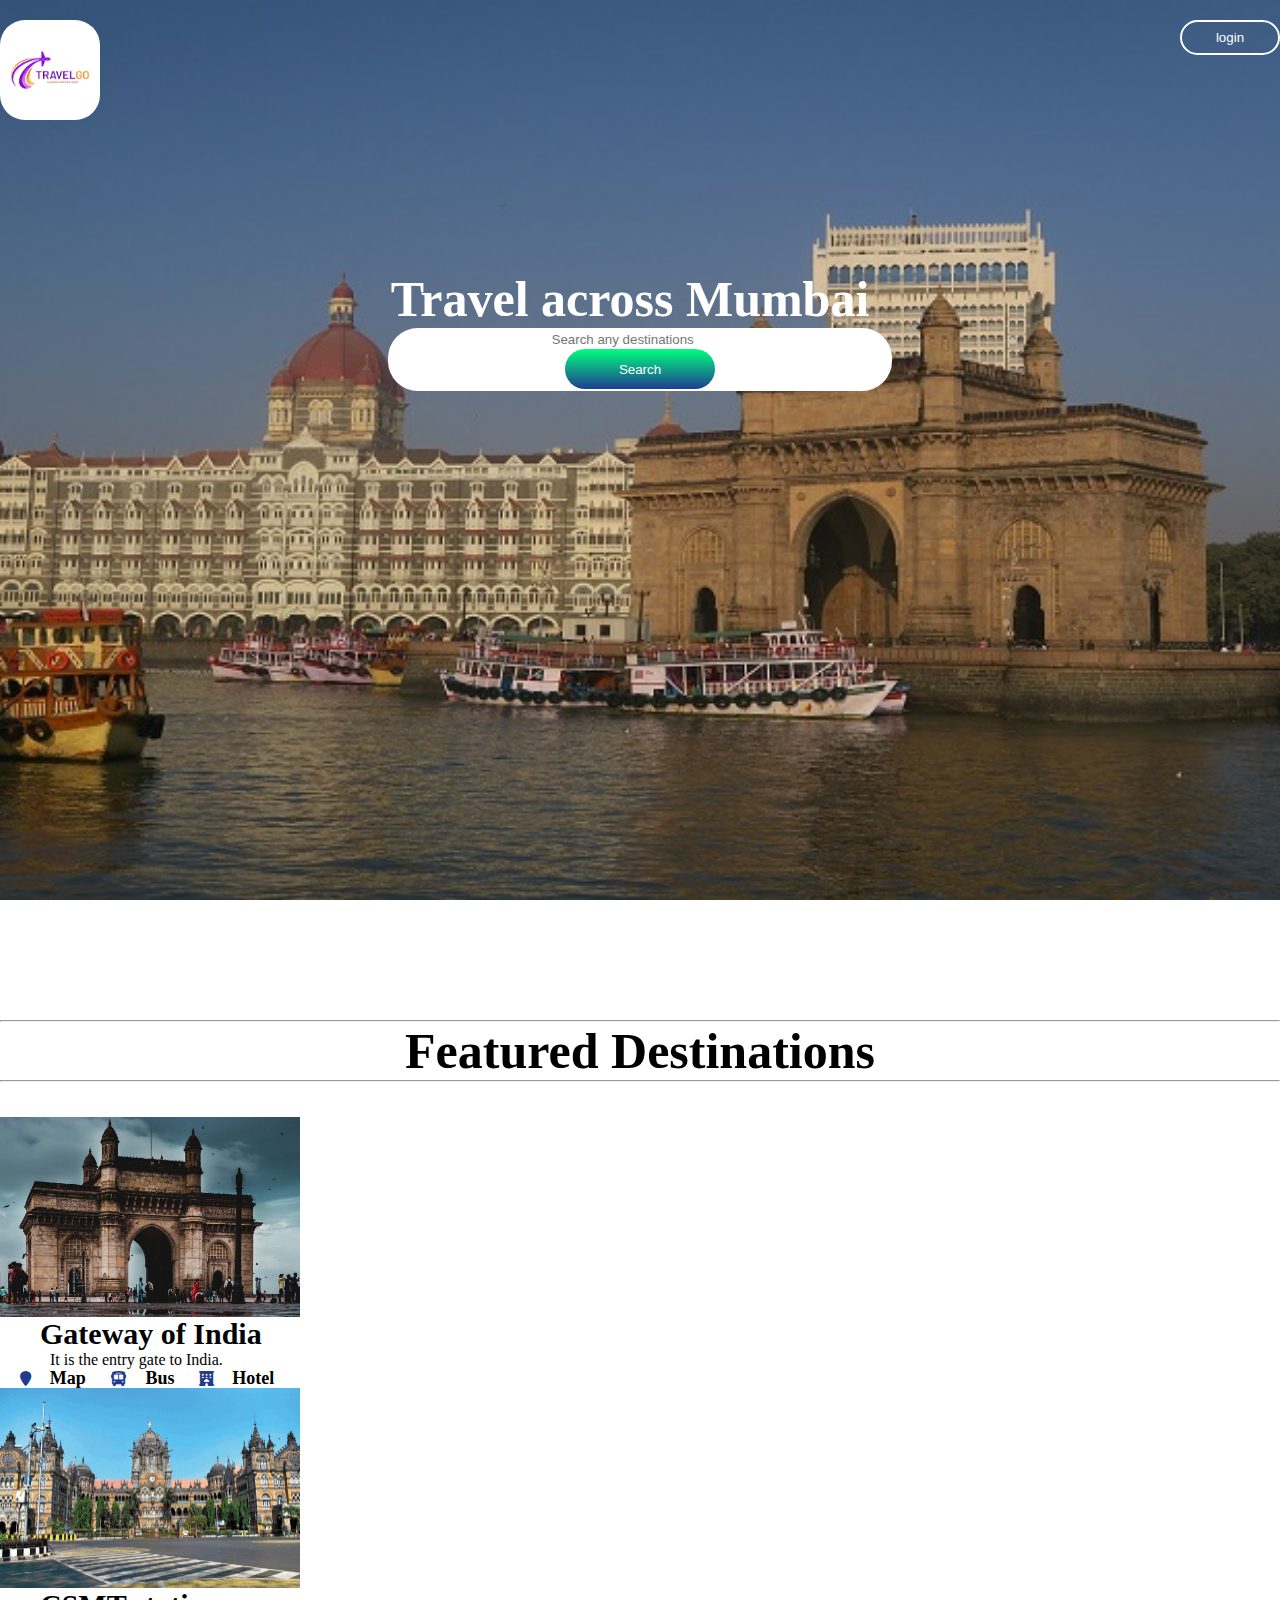
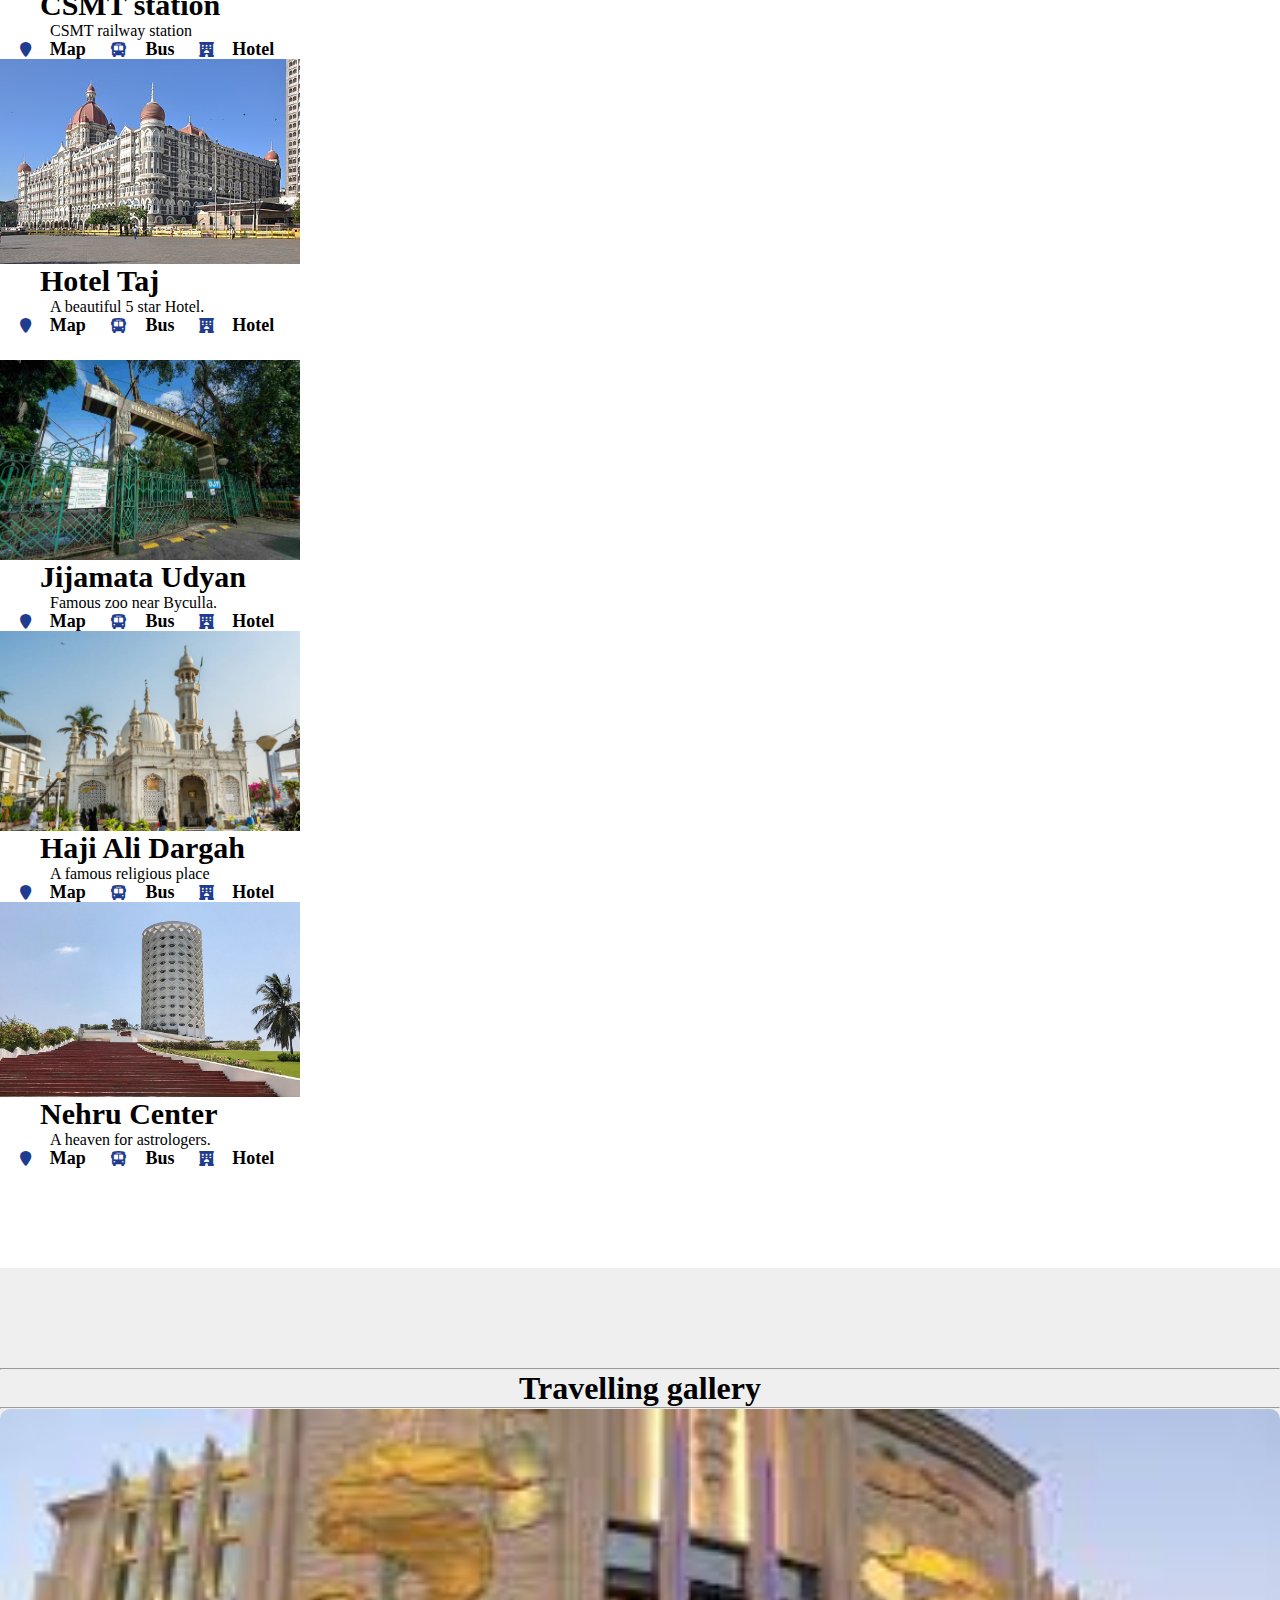
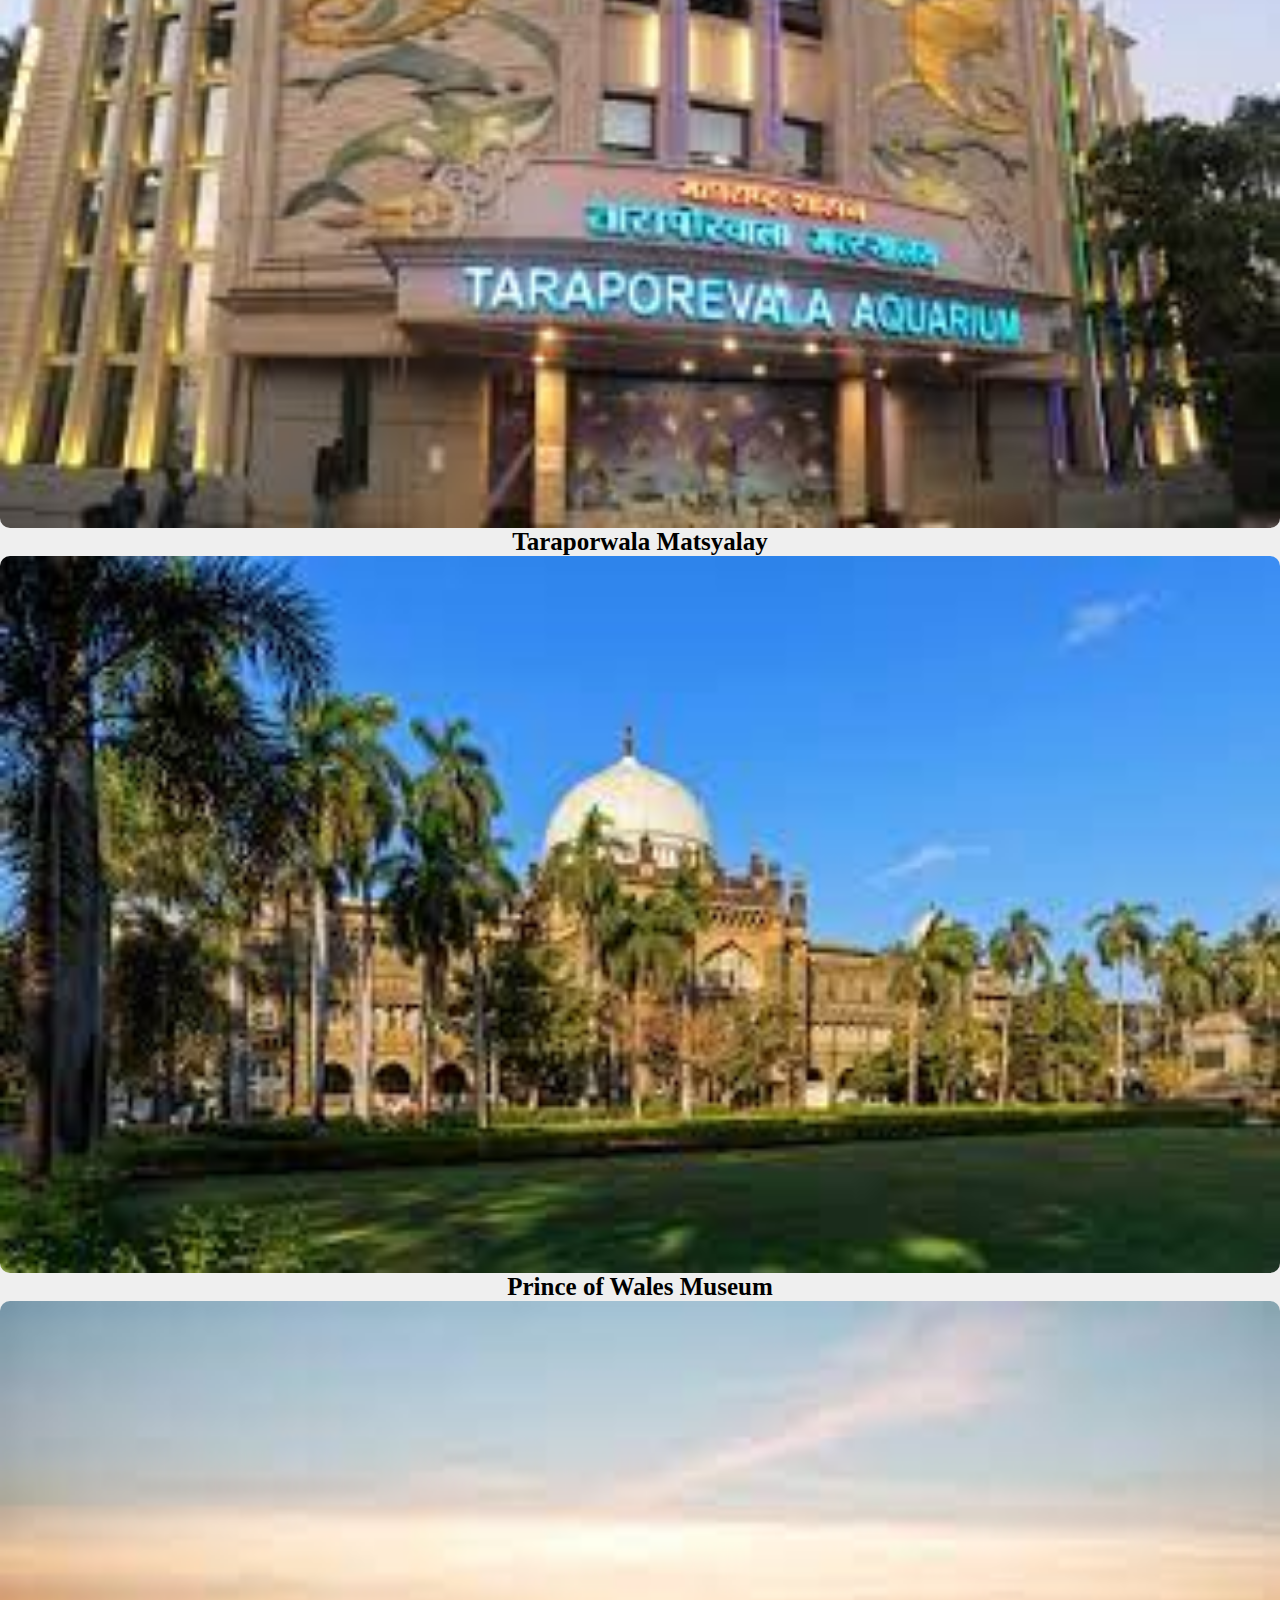
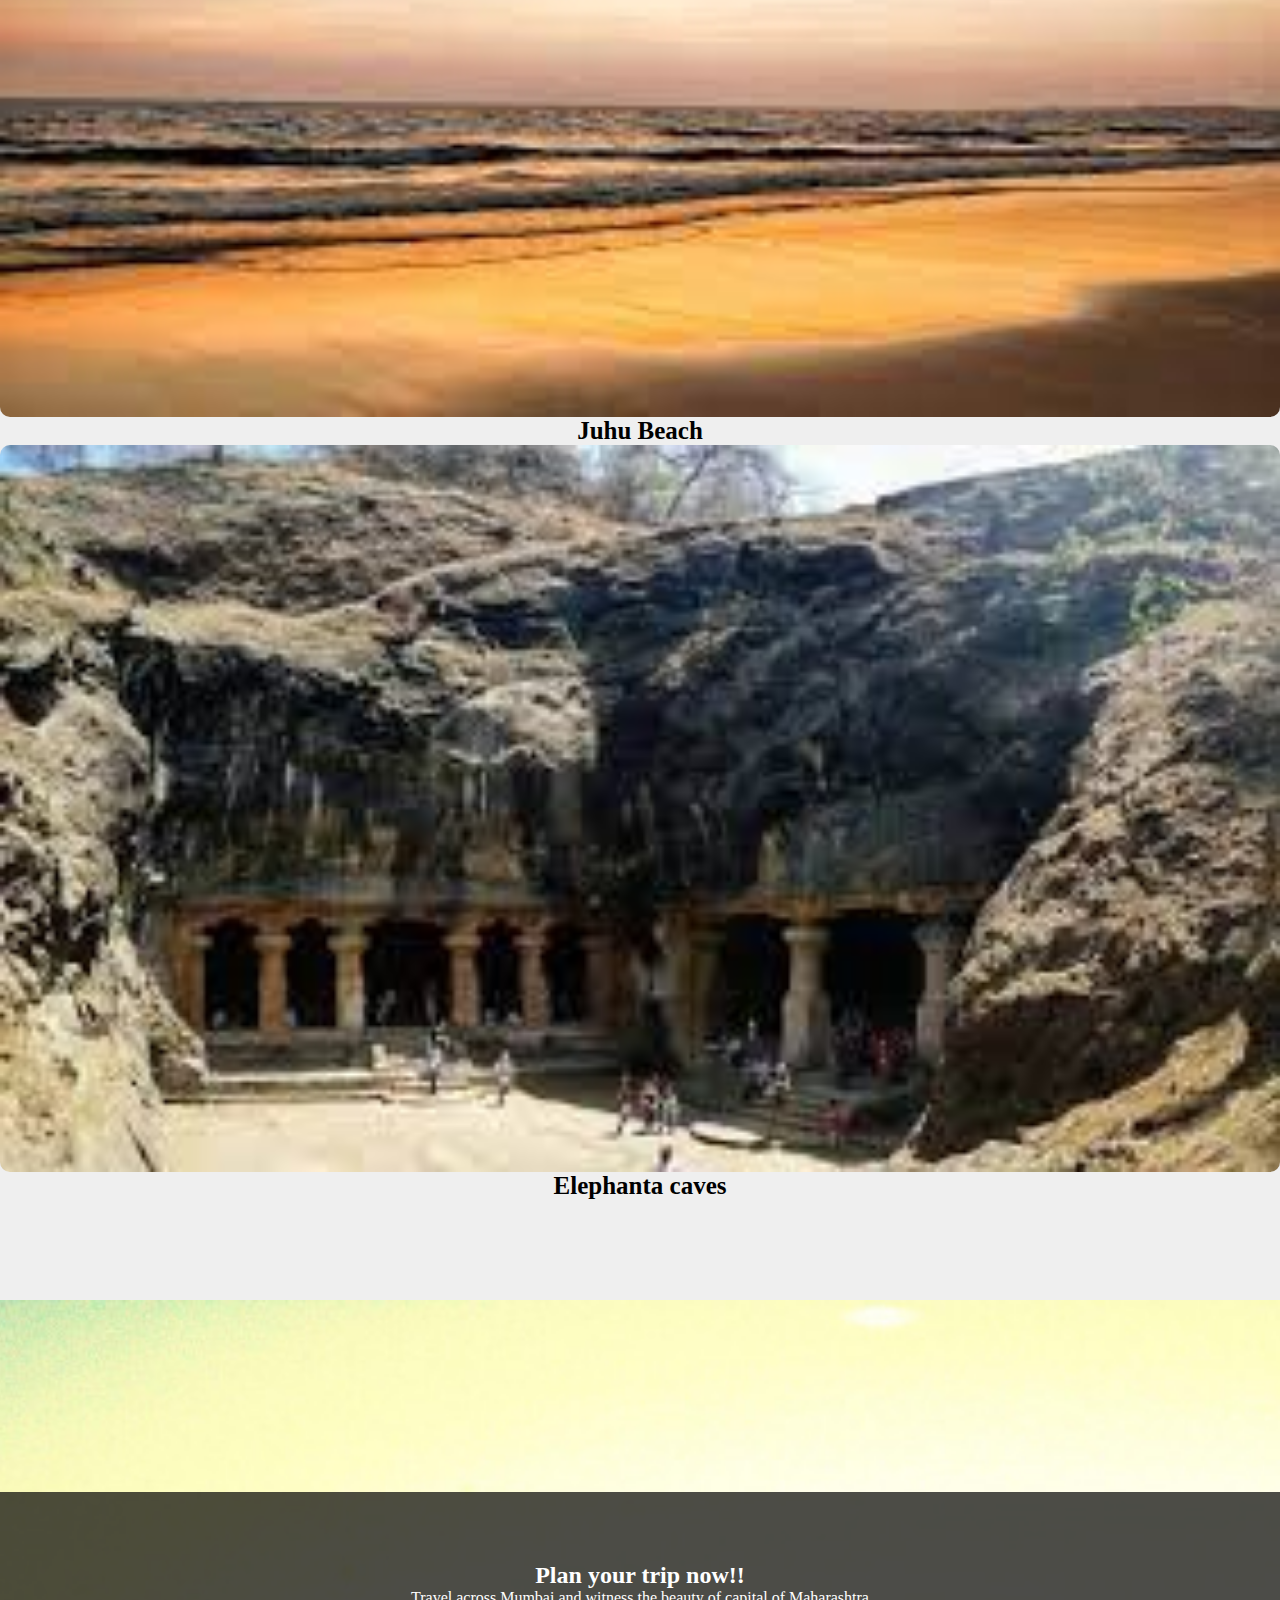
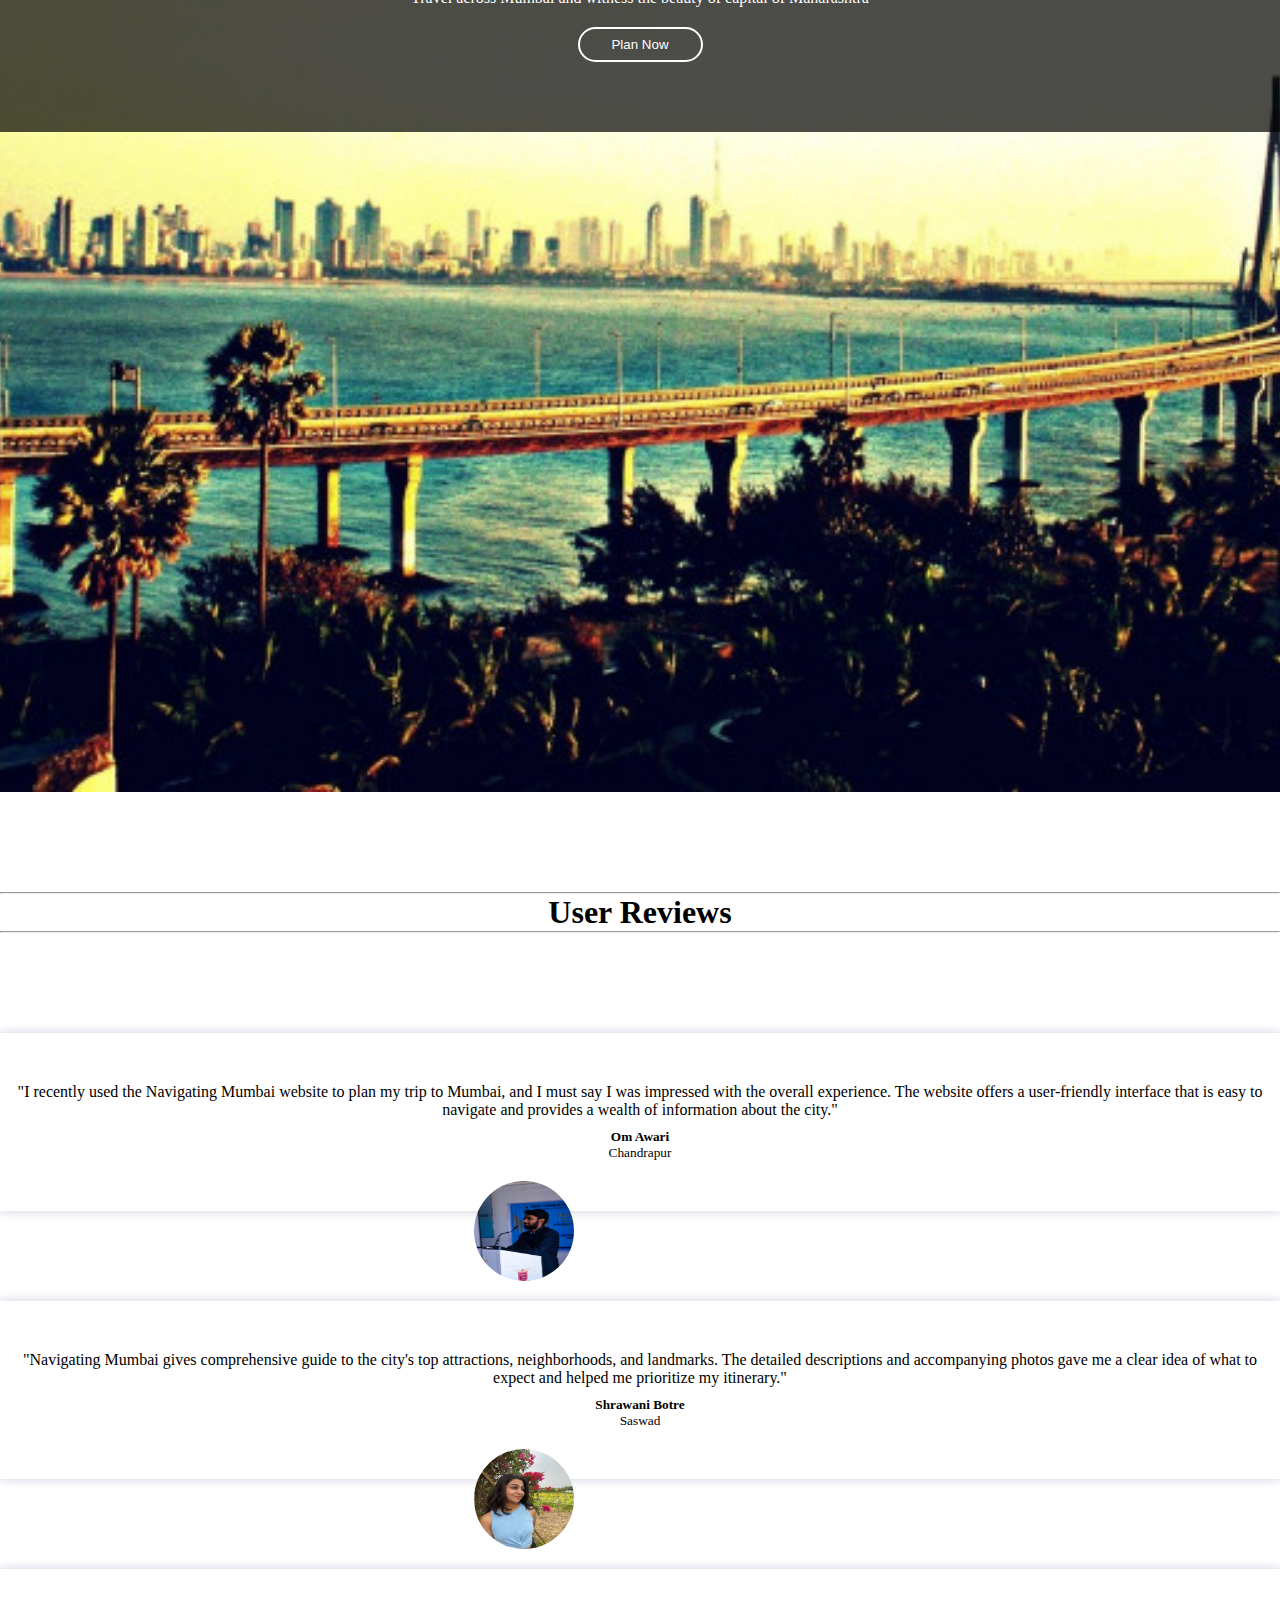
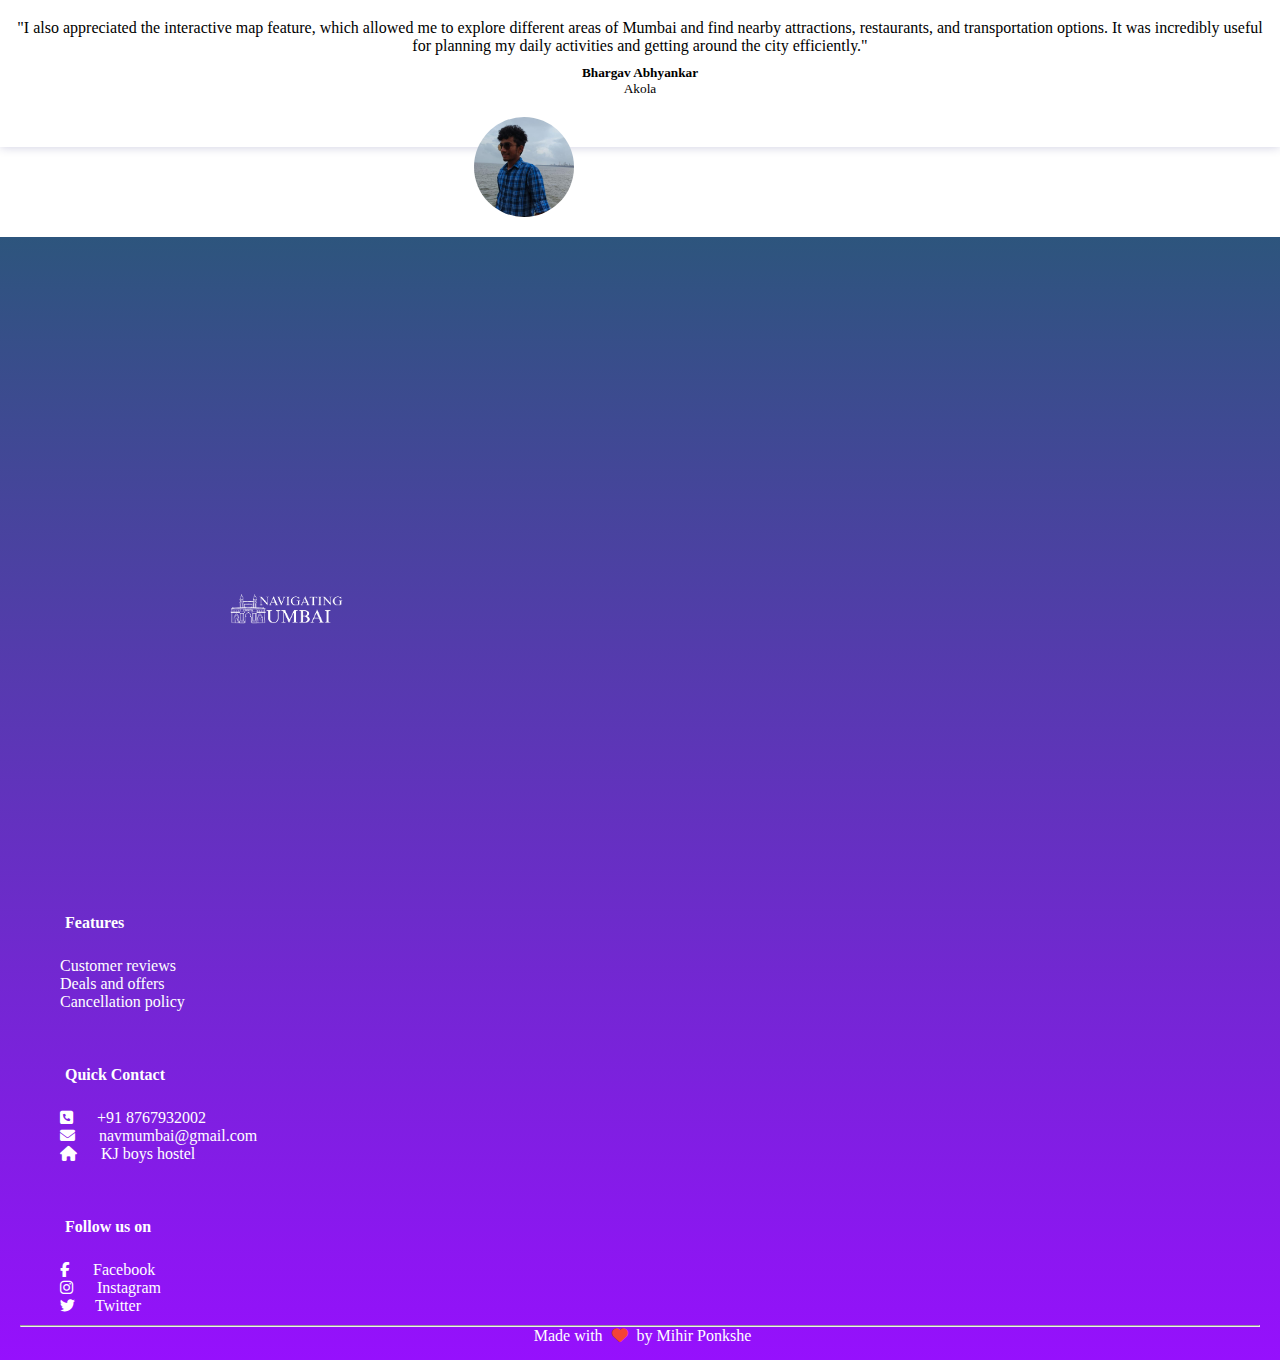
==== index.html @ e1794d46 "Add files via upload" ====
<html>
<head>
<title>Navigating Mumbai</title>
<link rel="stylesheet" href="Website.css">
<link rel="stylesheet" href="https://cdnjs.cloudflare.com/ajax/libs/font-awesome/6.4.0/css/all.min.css">
<meta name="viewport" content="width=device-width, initial-scale=1.0" > 
<link rel="stylesheet" href="https://cdn.jsdelivr.net/npm/bootstrap@5.2.3/dist/css/bootstrap.min.css" integrity="sha384-rbsA2VBKQhggwzxH7pPCaAqO46MgnOM80zW1RWuH61DGLwZJEdK2Kadq2F9CUG65" crossorigin="anonymous">
</head>
<body>
<section class="header">
<div class="container">
    <img src ="Image.jpg">
        <button type="button" class="login-btn">login</button>
           <h1>Travel across Mumbai</h1>
            <div class="input-group">
                <input type="text" class ="form-control"placeholder="Search any destinations ">
                <div class="input-group-append">
                <button type="submit" class="input-group-text btn">Search</button>
                </div>
            </div>

</div>
</section>
<section class="features">
        <h1><hr>Featured Destinations<hr></h1>    
        <div class="container">
        <div class="row">
        <div class="col-md-4">
            <div class="feature-box">
            <div class="feature-img">
            <img src="Gateway.jpg" alt="Image">
            <div class="name">
            <a href="https://en.wikipedia.org/wiki/Gateway_of_India">Gateway of India</a>
            <p>It is the entry gate to India.</p>
            <div>
            <span><i class="fa fa-map-marker">
                <a href="https://www.google.com/maps/d/viewer?mid=14dSTUzoyHFc8STbDTRpI_k_9OcI&hl=en_US&ll=18.921935000000012%2C72.83460799999999&z=17">Map</a></i></span>
          
            <span><i class="fa fa-bus">
                <a href="https://www.mumbai77.com/bus-routes/from-mumbai-c-s-t-to-gateway-of-india/">Bus</a>
            </i></span>
            <span><i class="fa fa-hotel">
            <a href="https://www.booking.com/landmark/in/gateway-of-india.en.html?aid=314920;label=gateway-of-india-WaeZqiZyfyPvaGpbL2UaRgS553296973589:pl:ta:p1:p2:ac:ap:neg:fi:tikwd-4168692607:lp1007788:li:dec:dm:ppccp=UmFuZG9tSVYkc2RlIyh9YZnKoGAh3tLoA_MNQwn0RI8;ws=&gclid=Cj0KCQjwtO-kBhDIARIsAL6LoreEVBTLF6nUeGzJ34XdAWkW_WuSFXd1Nm6oBDqEjCG9nZJvw6NEGB8aAr06EALw_wcB">Hotel</a></i></span>
            </div>
            </div>
            
            </div>
            </div>            
        </div>    
        <div class="col-md-4">
            <div class="feature-box">
                <div class="feature-img">
                <img src="station.jpg" alt="Image">
                <div class="name">
                <a href="https://en.wikipedia.org/wiki/Chhatrapati_Shivaji_Terminus">CSMT station</a>
                <p>CSMT railway station</p>
                <div>
                <span><i class="fa fa-map-marker">
                    <a href="https://www.google.com/maps/d/viewer?mid=163dIx3oqNvfxlbwPjSBGxdCZL7o&hl=en_US&ll=43.85149200000004%2C-70.321583&z=17">Map</a></i></span>
              
                <span><i class="fa fa-bus">
                    <a href="https://www.mumbai77.com/bus-routes/stop-mumbai-c-s-t/">Bus</a>
                </i></span>
                <span><i class="fa fa-hotel">
                <a href="https://www.booking.com/landmark/in/chattrapati-shivaji-terminus-victoria-terminal.en.html?aid=314920;label=chattrapati-shivaji-terminus-victoria-terminal-pRm2*L3nr7feGMvswZ_f_wS261027910958:pl:ta:p1:p2:ac:ap:neg:fi:tikwd-588618792898:lp1007788:li:dec:dm:ppccp=UmFuZG9tSVYkc2RlIyh9YZnKoGAh3tLoA_MNQwn0RI8;ws=&gclid=Cj0KCQjwtO-kBhDIARIsAL6Lorec7Pb1SnZL5ipRj0URotgP72o9pwyDfqVsPSE8Kl0Wp1uFQtMDVkIaAmGoEALw_wcB">Hotel</a></i></span>

                </div>
                </div>
                
                </div>
                </div>            
        </div>    
        <div class="col-md-4">
        <div class="feature-box">
        <div class="feature-img">
                <img src="Taj.jpeg" alt="Image">
                <div class="name">
                <a href="https://en.wikipedia.org/wiki/Taj_Hotels">Hotel Taj</a>
                <p>A beautiful 5 star Hotel.</p>
                <div>
                <span><i class="fa fa-map-marker">
                    <a href="https://www.google.com/maps/d/viewer?mid=1rhnsVzHiF06iMsr3uACC8WDeuIs&hl=en_US&ll=18.921754000000007%2C72.83327799999998&z=17">Map</a></i></span>
              
                <span><i class="fa fa-bus">
                    <a href="https://www.rome2rio.com/s/Mumbai-CST/Taj-Mahal-Palace-Hotel">Bus</a>
                </i></span>
                <span><i class="fa fa-hotel">
                <a href="https://www.booking.com/landmark/in/gateway-of-india.en.html?aid=314920;label=gateway-of-india-IZbHTUsIO*_ifYrwLO_WjwS553296973589:pl:ta:p1:p2:ac:ap:neg:fi:tikwd-430587692520:lp1007788:li:dec:dm:ppccp=UmFuZG9tSVYkc2RlIyh9YZnKoGAh3tLoA_MNQwn0RI8;ws=&gclid=Cj0KCQjwtO-kBhDIARIsAL6Lorc97cTDLmxR1dX9HDNuWZqtpV3nXF4bz8oaC2Cpdq04Kw0s_R_X0KQaAlsfEALw_wcB">Hotel</a></i></span>

                </div>
                </div>
                
                </div>
                </div>            
        </div>    
        </div>
        </div>
        
        <div class="container">
            <div class="row"style="padding-top: 25px;">
            <div class="col-md-4">
                <div class="feature-box">
                <div class="feature-img">
                <img src="zoo.jpg" alt="Image">
                <div class="name">
                <a href="https://en.wikipedia.org/wiki/Jijamata_Udyaan">Jijamata Udyan
                </a>
                <p>Famous zoo near Byculla.</p>
                <div>
                <span><i class="fa fa-map-marker">
                    <a href="https://www.google.com/maps/d/viewer?mid=1RAexeNMPQGL8Poo9Y7yAGiKbxnY&hl=en_US&ll=18.977898507458708%2C72.833867&z=17">Map</a></i></span>
              
                <span><i class="fa fa-bus">
                    <a href="https://moovitapp.com/index/en/public_transit-Mumbai_Zoo_Veermata_Jijabai_Udyan-Mumbai-site_32025958-3732">Bus</a>
                </i></span>
                <span><i class="fa fa-hotel">
                <a href="https://www.booking.com/landmark/in/byculla.en.html?aid=314920;label=byculla-n2aEtnJE1sj9VOA9zfK7GgS491264511752:pl:ta:p1:p2:ac:ap:neg:fi:tikwd-299223914779:lp1007788:li:dec:dm;ws=&gad=1&gclid=Cj0KCQjwtO-kBhDIARIsAL6LorcRul9xGJhWCMXxkPl3P0exsHTfjC-5GWejR843Ow6T-TAetYjwDggaAvU-EALw_wcB">Hotel</a></i></span>
                </div>
                </div>
                
                </div>
            </div>            
            </div>    
            <div class="col-md-4">
                <div class="feature-box">
                    <div class="feature-img">
                    <img src="HajiAli.jpg" alt="Image">
                    <div class="name">
                    <a href="https://en.wikipedia.org/wiki/Haji_Ali_Dargah">Haji Ali Dargah</a>
                    <p>A famous religious place</p>
                    <div>
                    <span><i class="fa fa-map-marker">
                        <a href="https://www.google.com/maps/d/viewer?mid=1ebk2rnlZd2yEJbOQPDWjL6MAiYA&hl=en_US&ll=0%2C0&z=16">Map</a></i></span>
                  
                    <span><i class="fa fa-bus">
                        <a href="https://www.rome2rio.com/s/Mumbai-CST/Haji-Ali-Dargah">Bus</a>
                    </i></span>
                    <span><i class="fa fa-hotel">
                    <a href="https://www.booking.com/landmark/in/haji-ali-dargah.en.html?aid=314920;label=haji-ali-dargah-PUbJY6nN6ZlDWAHygvdn9gS388422902094:pl:ta:p1:p2:ac:ap:neg:fi:tikwd-11094527182:lp1007788:li:dec:dm:ppccp=UmFuZG9tSVYkc2RlIyh9YZnKoGAh3tLoA_MNQwn0RI8;ws=&gclid=Cj0KCQjwtO-kBhDIARIsAL6LorfWzDOVlpspj72_boVHMRxqFAx2nwR8JwQzJoW5IWgk-khHNZQ9eMYaAr5MEALw_wcB">Hotel</a></i></span>
    
                    </div>
                    </div>
                    
                    </div>
                    </div>            
            </div>    
            <div class="col-md-4">
                <div class="feature-box">
                    <div class="feature-img">
                    <img src="Planetorium.jpg" alt="Image">
                    <div class="name">
                    <a href="https://en.wikipedia.org/wiki/Nehru_Centre">Nehru Center</a>
                    <p>A heaven for astrologers.</p>
                    <div>
                    <span><i class="fa fa-map-marker">
                        <a href="https://www.google.com/maps/d/viewer?mid=1kSV0Z0ePQrASJ0zUsrAVf-_dovk&hl=en_US&ll=18.987160063480584%2C72.8207695&z=16">Map</a></i></span>
                  
                    <span><i class="fa fa-bus">
                        <a href="https://www.mumbai77.com/bus-routes/stop-nehru-planetarium/">Bus</a>
                    </i></span>
                    <span><i class="fa fa-hotel">
                    <a href="https://www.booking.com/landmark/in/nehru-science-centre.html?aid=318615;label=Low_CPA_English_EN_IN_21456997585-tM10rISLE1Z8FObvwP_fmgS217288676113:pl:ta:p1:p2:ac:ap:neg:fi55332741362:tidsa-301303784602:lp9299273:li:dec:dm;ws=&gclid=Cj0KCQjwtO-kBhDIARIsAL6LordHP4XOY9aclDLqPq1vLlWsWCaJF_Dxr86ra-MiIomPjDG1hGXJIiEaAjCsEALw_wcB">Hotel</a></i></span>
                    </div>
                    </div>
                    
                    </div>
                    </div>            
            </div>    
            </div>
            </div>


        </section>
        <section class="gallery">
            <h1><hr>Travelling gallery<hr></h1>
            <div class="conatiner">
            <div class="row ">
            <div class="col-md-3 ">
            <div class="gallery-box">
            <img src="Matsyalaya.jpeg" alt="Image">
            <a href="https://en.wikipedia.org/wiki/Taraporewala_Aquarium">Taraporwala Matsyalay</a>
            </div>
            </div>
            <div class="col-md-3 ">
                <div class="gallery-box">
                <img src="Museum.jpeg" alt="Image">
                <a href="https://en.wikipedia.org/wiki/Chhatrapati_Shivaji_Maharaj_Vastu_Sangrahalaya">Prince of Wales Museum</a>
            </div>
            </div>
            <div class="col-md-3 ">
                <div class="gallery-box">
                <img src="Juhu.jpeg" alt="Image">
                <a href="https://en.wikipedia.org/wiki/Juhu">Juhu Beach</a>
            </div>
            </div>
            <div class="col-md-3 ">
                <div class="gallery-box">
                <img src="elephanta.jpeg" alt="Image">
                <a href="https://en.wikipedia.org/wiki/Elephanta_Caves">Elephanta caves</a>
            </div>
            </div>                        
            </div> 
            </div>
        </section>
<section class="banner">
    <div class="banner-highlights">
        <div class="container">
            <div class="row">
                <div class="col-md-8">
                <h2>Plan your trip now!!</h2>
                    
                <p>Travel across Mumbai and witness the beauty of capital of Maharashtra</p>
                </div>
                <div class="col-md-4">
                    <button type="button" class="booking-btn">Plan Now</button>
                        

                    
                </div>
            </div>

        </div>
    </div>



</section>
<section class="user-feedback">
<h1><hr>User Reviews<hr></h1>
<div class="container">
<div class="row">
<div class="col-md-4">
    <div class="user-review">
    <p>"I recently used the Navigating Mumbai website to plan my trip to Mumbai, and I must say I was impressed with the overall experience. The website offers a user-friendly interface that is easy to navigate and provides a wealth of information about the city."

    </p>
    <h5>Om Awari</h5>
    <small>Chandrapur</small>
    </div>
    <img src="om.jpg" alt="image">
</div>

<div class="col-md-4">
    <div class="user-review">
        <p>"Navigating Mumbai gives comprehensive guide to the city's top attractions, neighborhoods, and landmarks. The detailed descriptions and accompanying photos gave me a clear idea of what to expect and helped me prioritize my itinerary."
    
        </p>
        <h5>Shrawani Botre</h5>
        <small>Saswad</small>
        </div>
        <img src="shrawani.jpg" alt="image">

</div>
<div class="col-md-4">
    <div class="user-review">
        <p>"I also appreciated the interactive map feature, which allowed me to explore different areas of Mumbai and find nearby attractions, restaurants, and transportation options. It was incredibly useful for planning my daily activities and getting around the city efficiently."
    
        </p>
        <h5>Bhargav Abhyankar</h5>
        <small>Akola</small>
        </div>
        <img src="Bhargav.jpg" alt="image">
</div>
</div>
</div>
</section>
<section class="footer">
<div class="container">
<div class="row">
<div class="col-md-3">
    <img src="Logo.jpg.png" alt="image" class="footer-logo">
    
</div>
<div class="col-md-3">
    <h4>Features</h4>
    <p>Customer reviews</p>
    <p>Deals and offers</p>
    <p>Cancellation policy</p>
</div>
<div class="col-md-3">
    <h4>Quick Contact</h4>
    <p><i class="fa fa-phone-square"></i> +91 8767932002</p>
    <p><i class="fa fa-envelope"></i> navmumbai@gmail.com</p>
    <p><i class="fa fa-home"></i> KJ boys hostel</p>
</div>
<div class="col-md-3">
    <h4>Follow us on</h4>
    <p><i class="fa-brands fa-facebook-f"></i> Facebook </p>
    <p><i class="fa-brands fa-instagram"></i> Instagram</p>
    <p><i class="fa-brands fa-twitter"></i>Twitter</p>
</div>
</div><hr>
<p class="copyright"> Made with <i class="fa fa-heart"></i> by Mihir Ponkshe</p>

</div>

</section>

</body>
</html>
---- Website.css ----
*{
    margin: 0;
    padding: 0;
}

.header {
    height: 100%;
    background-image:url(PBL2.jpg);
    background-size: cover;
    background-position: center;
    background-attachment: fixed;
    padding-top: 20px;
    text-align: center;
    color: #fff;
    font-family: 'Times New Roman', Times, serif;
}


.header img{
    width: 100px;
    float: left;
    border: none;
    border-radius: 25px;
    
}
.login-btn
{
    width: 100px;
    padding: 8px 0;
    outline: none !important;
    border: 2px solid #fff;
    border-radius: 50px;
    background: transparent;
    color: #fff;
    float: right;
}

.header h1
{
    padding-top: 250px;
    padding-right: 20px;
    padding-bottom: 0px;
    font-size: 50px;
}
.input-group
{
    width: 90% !important;
    max-width: 500px;
    border-radius: 30px;
    background: #fff;
    margin:auto;
    padding: 2px;
}
.form-control
{
    border: 0 !important;
    border-radius: 30px !important;
    margin: 2px;
    box-shadow: none !important;
}
.input-group-text
{
    width: 150px;
    height: 40px;
    background-image: linear-gradient(#00ff7e,#1f3d90);
    border: 0 !important;
    color: #fff !important;
    padding: 0 25px !important;
    border-radius: 60px !important;
    box-shadow: none !important;

}
/*features*/
.features
{
    padding: 100px 0;
}
.features h1 
{
 font-size: 50px;
 text-align: center;
 padding-bottom: 35px;
 font-family: garamond;

}
.feature-img img
{
    width: 300px;
    position: center;
    
    margin-left: 0%;

}
.name a
{
    font-size: 30px;
    padding-left: 40px;
    text-decoration: none;
    color: black;
    width: 50px;
    height: 50px;
    font-weight: 600;
    margin-top: auto;
    text-align: center;
    font-family: times;
}
.name p
{
    padding-left: 50px;
    text-align: left;
}   
.features .fa
{
    font-size: 15px;
    color: #1f3d90 ;
    padding-left:20px;

}
.features .fa a
{
    text-decoration: none;
    color:black;
    font-size: large;
    padding: 0px;
    padding-left: 15px;


}
.gallery
{
    text-align: center;
    padding: 100px 0;
    background: #efefef;
    font-family: garamond;
}
.gallery-box img
{
    width: 100%;
    border-radius: 10px;
    cursor: pointer ;
    transition: 1s;
}
.gallery-box a 
{
    text-decoration: none;
    color: black;
    font-size: 25px;
    font-weight: 600;
    text-align: center;
    width: 200px;

}

.gallery-box img:hover
{
    transform: scale(1.05);
}
.gallery-box {
    position: relative;
    margin-bottom: 30ox;
}
.banner 
{   height: 100%;
    background-image: url(sea2.jpg);
    background-position: center;
    background-size: cover;
    padding-top: 15%;
    
}
.banner-highlights
{
        text-align: center;
        color: #fff;
        padding: 70px 0;
        background: rgba(0,0,0,0.7);
    
}
.booking-btn
{
    width: 125px;
    padding: 8px 0;
    
    outline: none !important;
    border: 2px solid #fff;
    border-radius: 50px;
    background: transparent;
    color: #fff;
    margin-top: 20px;
}
.user-feedback h1 
{
text-align: center;
padding: 100px 0;
font-family: garamond;

}
.user-review
{
    text-align: center;
    box-shadow: 0 0 10px 0 rgba(0,0,100,0.2);
    padding-bottom: 50px;
}
.user-review p
{
    padding: 50px 10px 10px 10px;
}
.user-feedback img
{
    width: 100px;
    height: 100px;
    border-radius: 50%;
    position: relative;
    margin: -30px 0 20px 37%;
    
}
.footer
{
    padding: 100px 20px 15px;
    background-image: linear-gradient(#2d557d , #9610fd);
    color: #fff;
}
.footer-logo
 {
    width: 150px;
    margin-top: 15%;
    margin-bottom: 15%;
    margin-left: 15%;
 }
 .footer h4
 {
    text-align: left;
    margin-top: 55px;
    margin-bottom: 25px;
    margin-left: 45px;
 }
 .footer p 
 {
    font-size: 16px;
    text-align: justify;
    padding-right: 35px;
    margin-left: 40px;
 }
.footer .row .fa
{
    padding-right: 20px ;
    font-size: 15px;
}
.footer .row .fa-brands
{
    padding-right: 20px ;
    font-size: 15px;
}
.footer hr
{ 
    margin-top: 10px;
    background :#efefef
}
.footer img
{
    size: large;

}
.fa-heart 
{
    margin: 0 5px;
    color: #f44336;
}
.footer .copyright
{
    text-align: center;
}
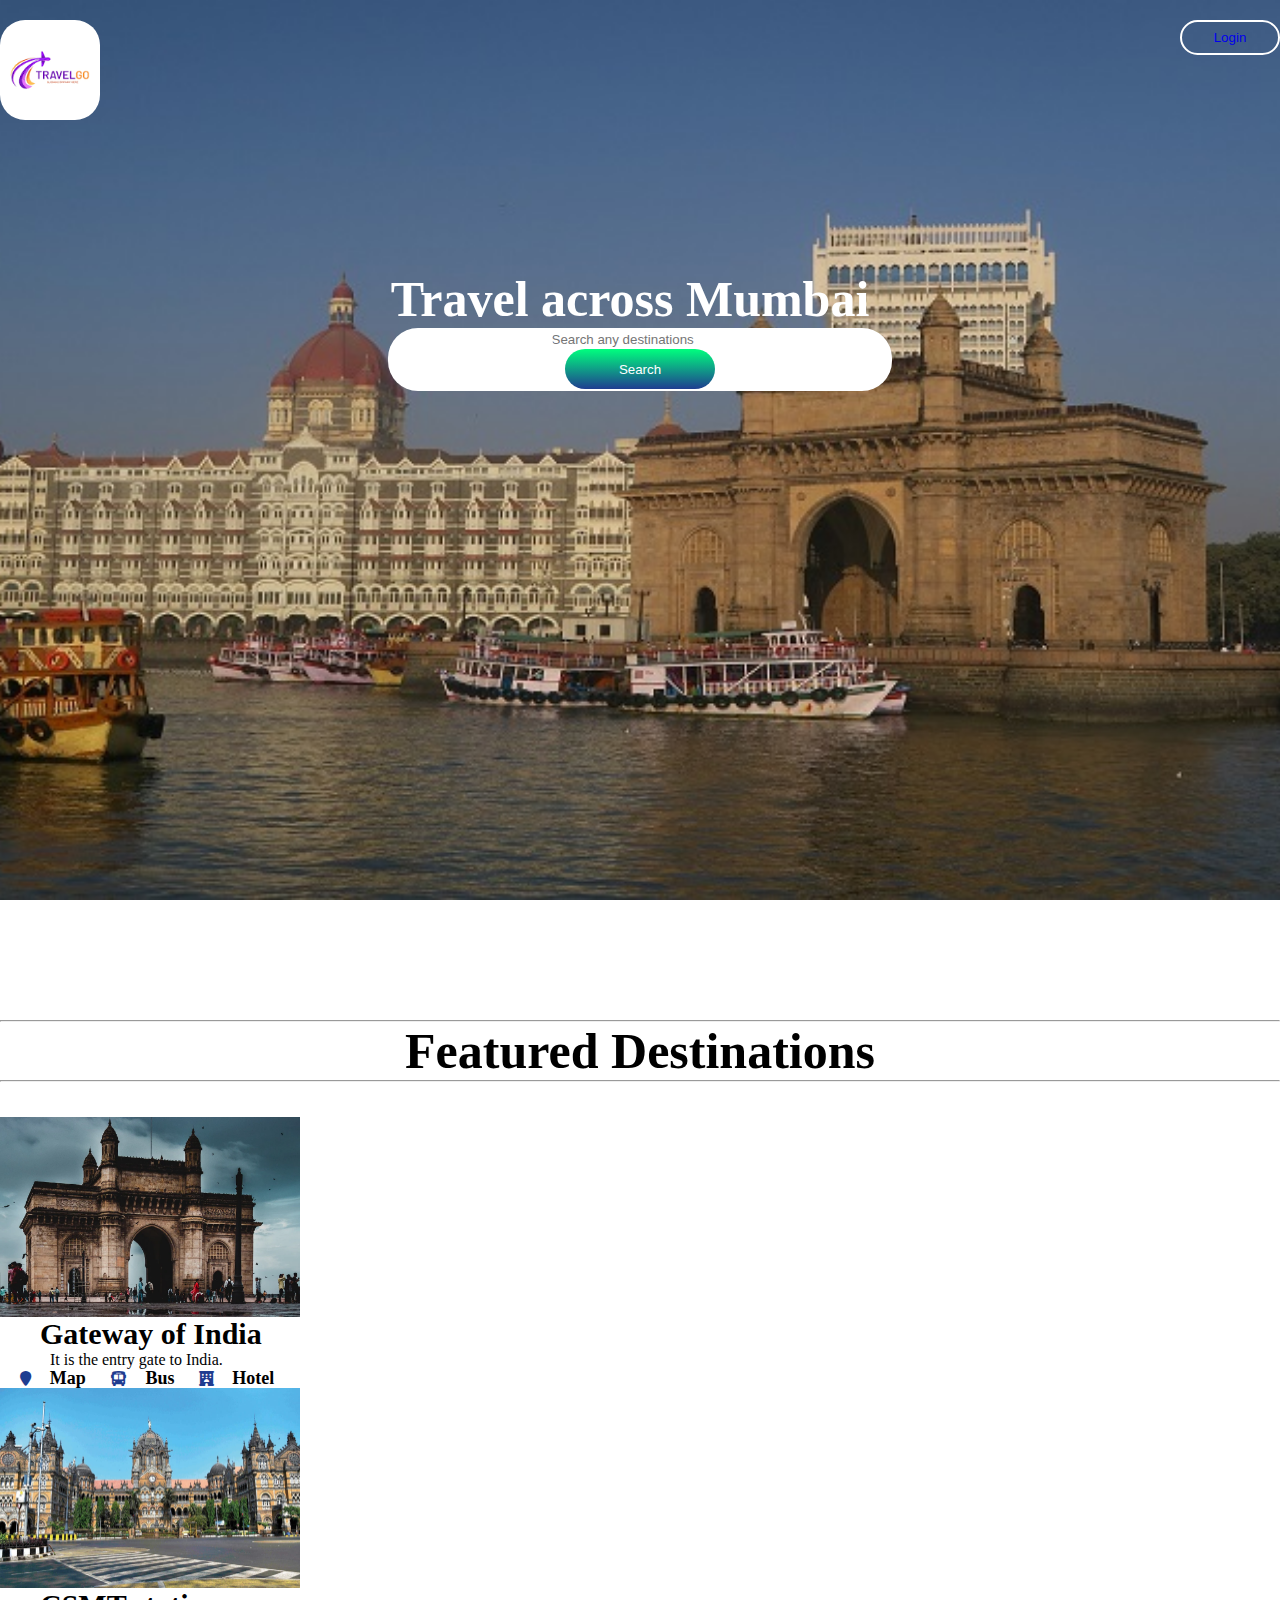
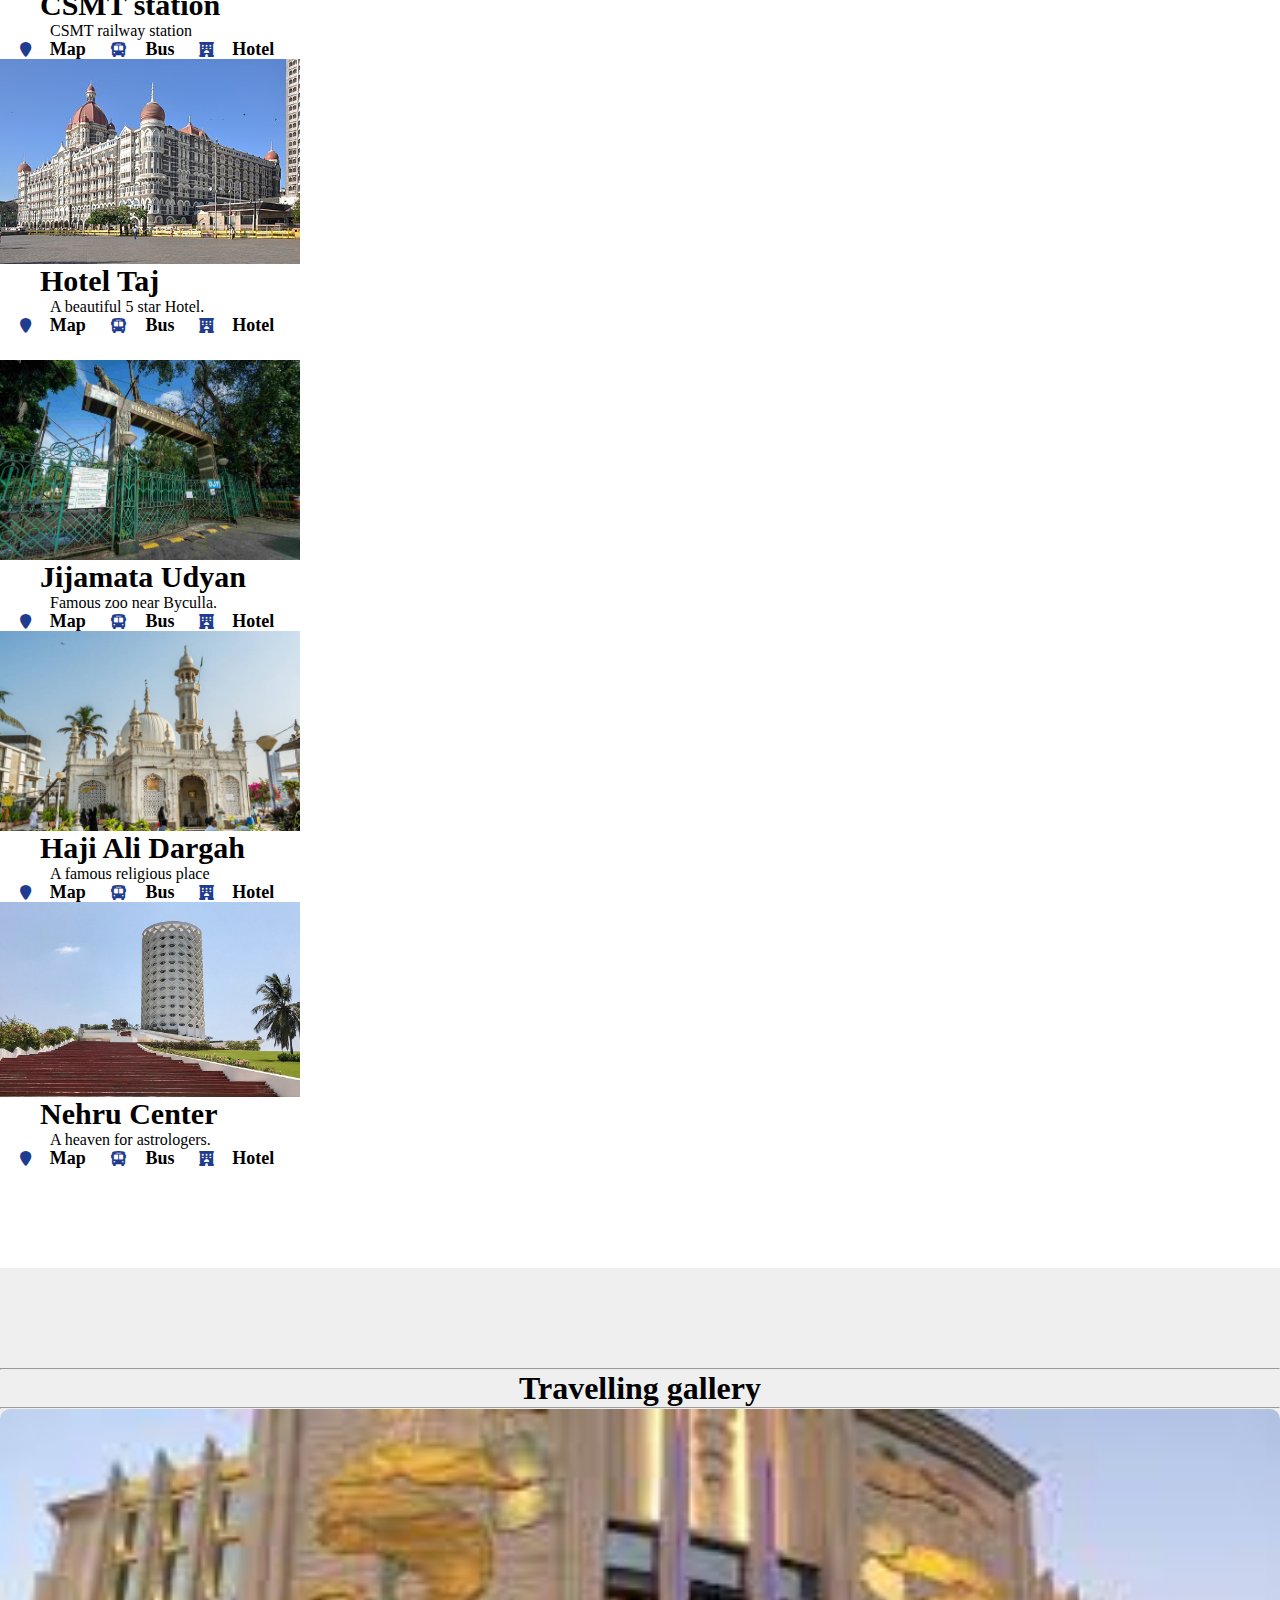
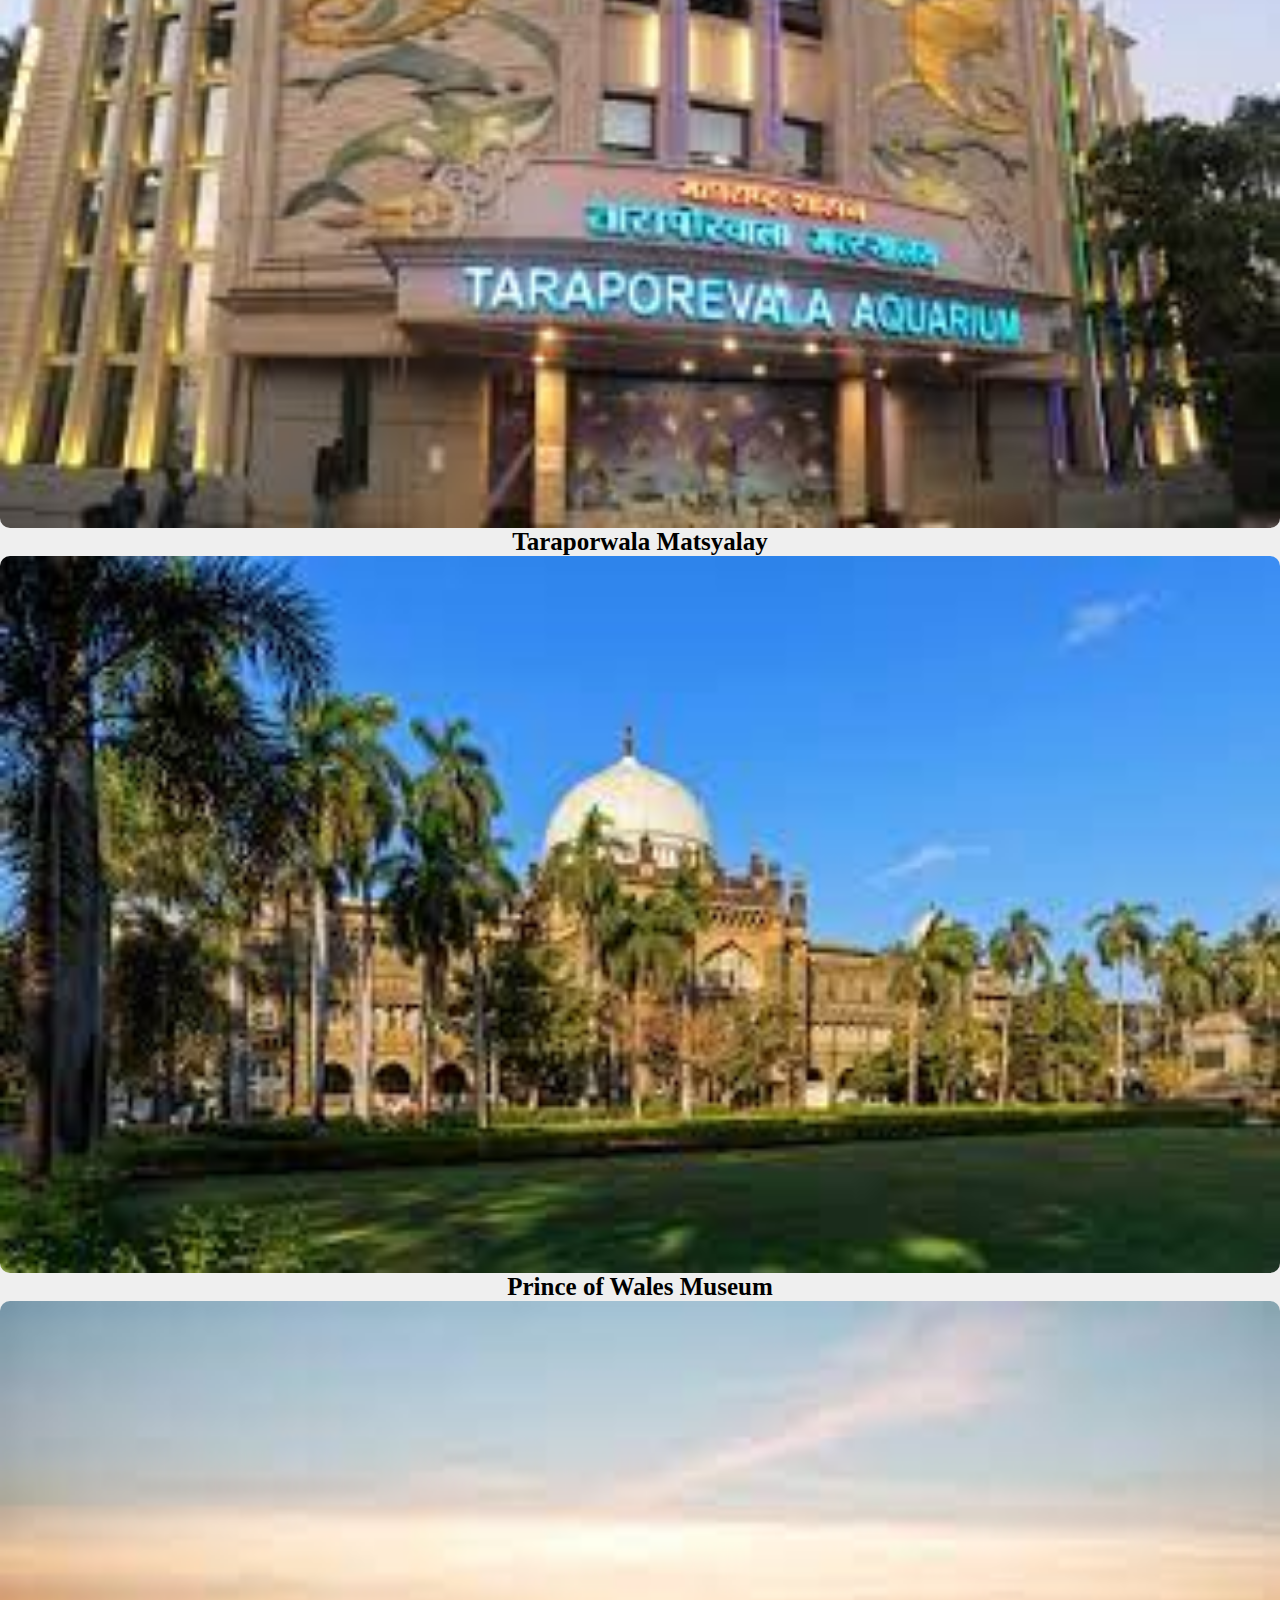
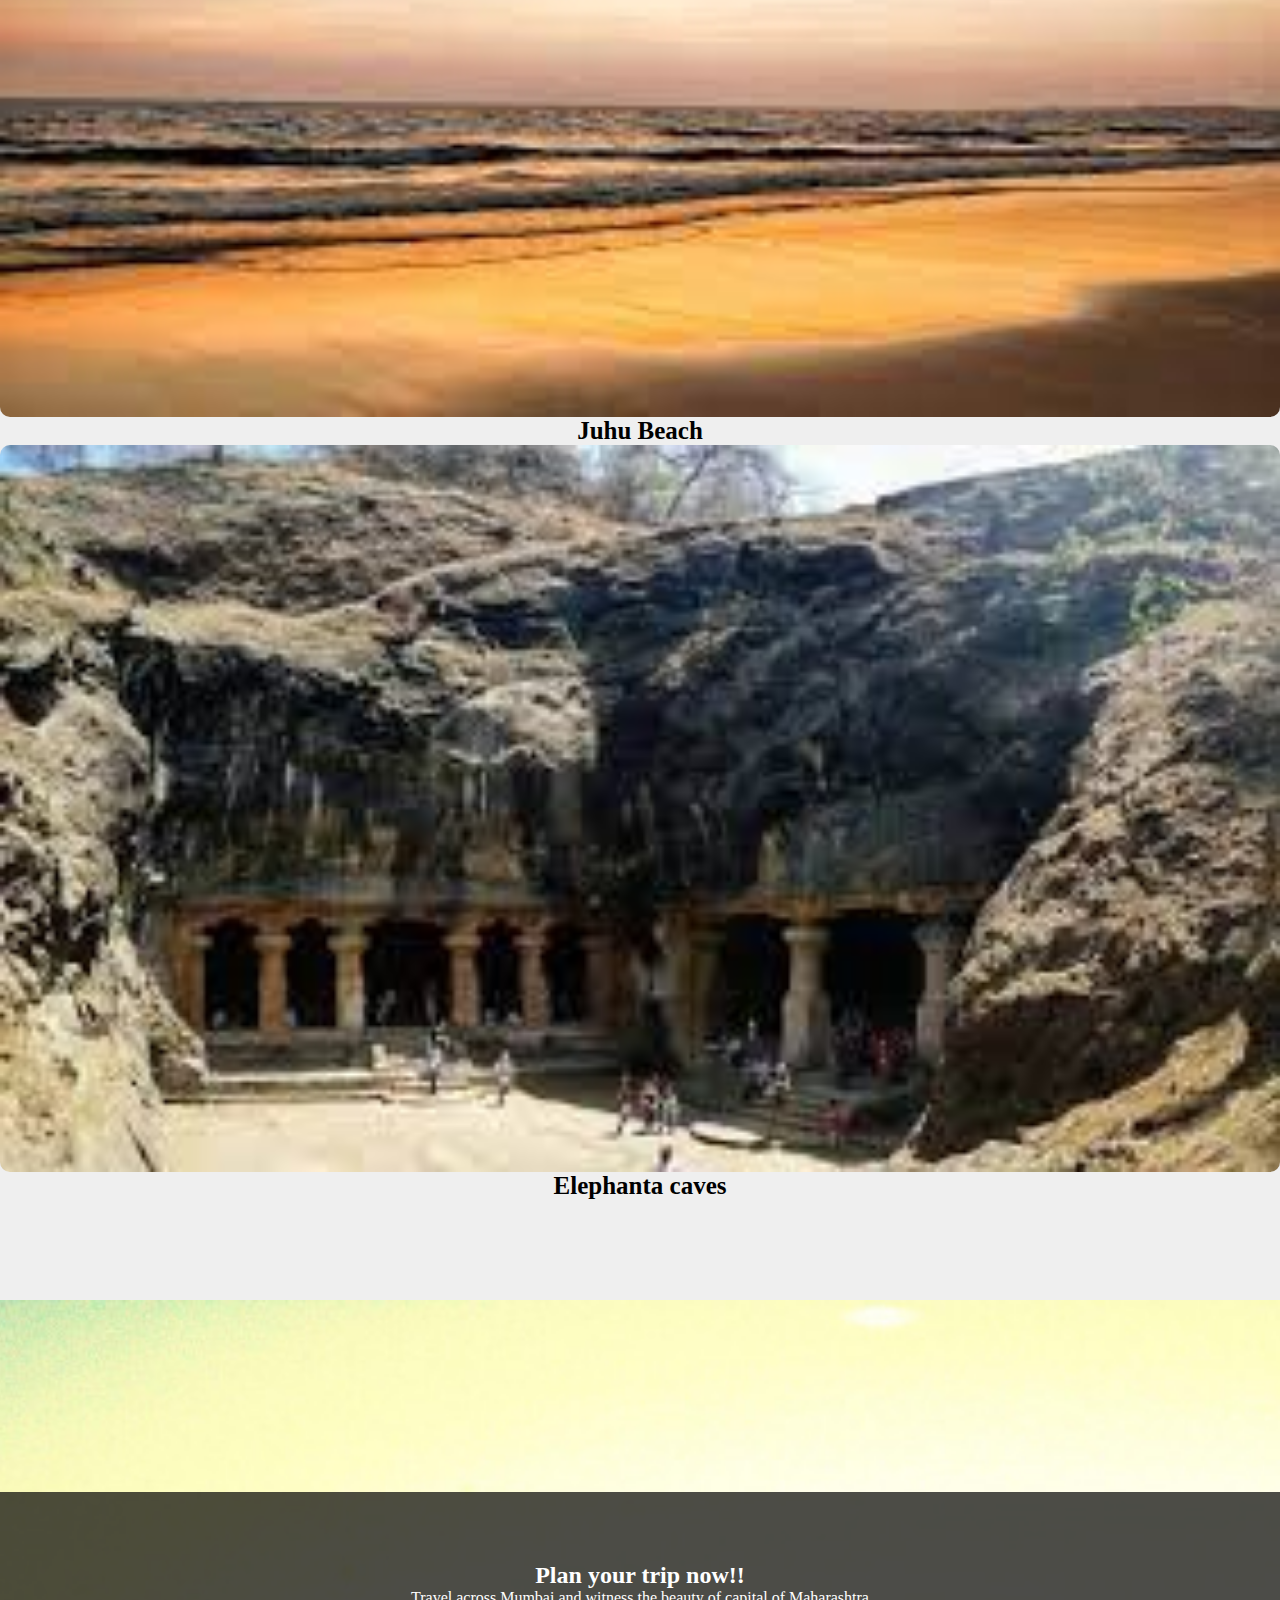
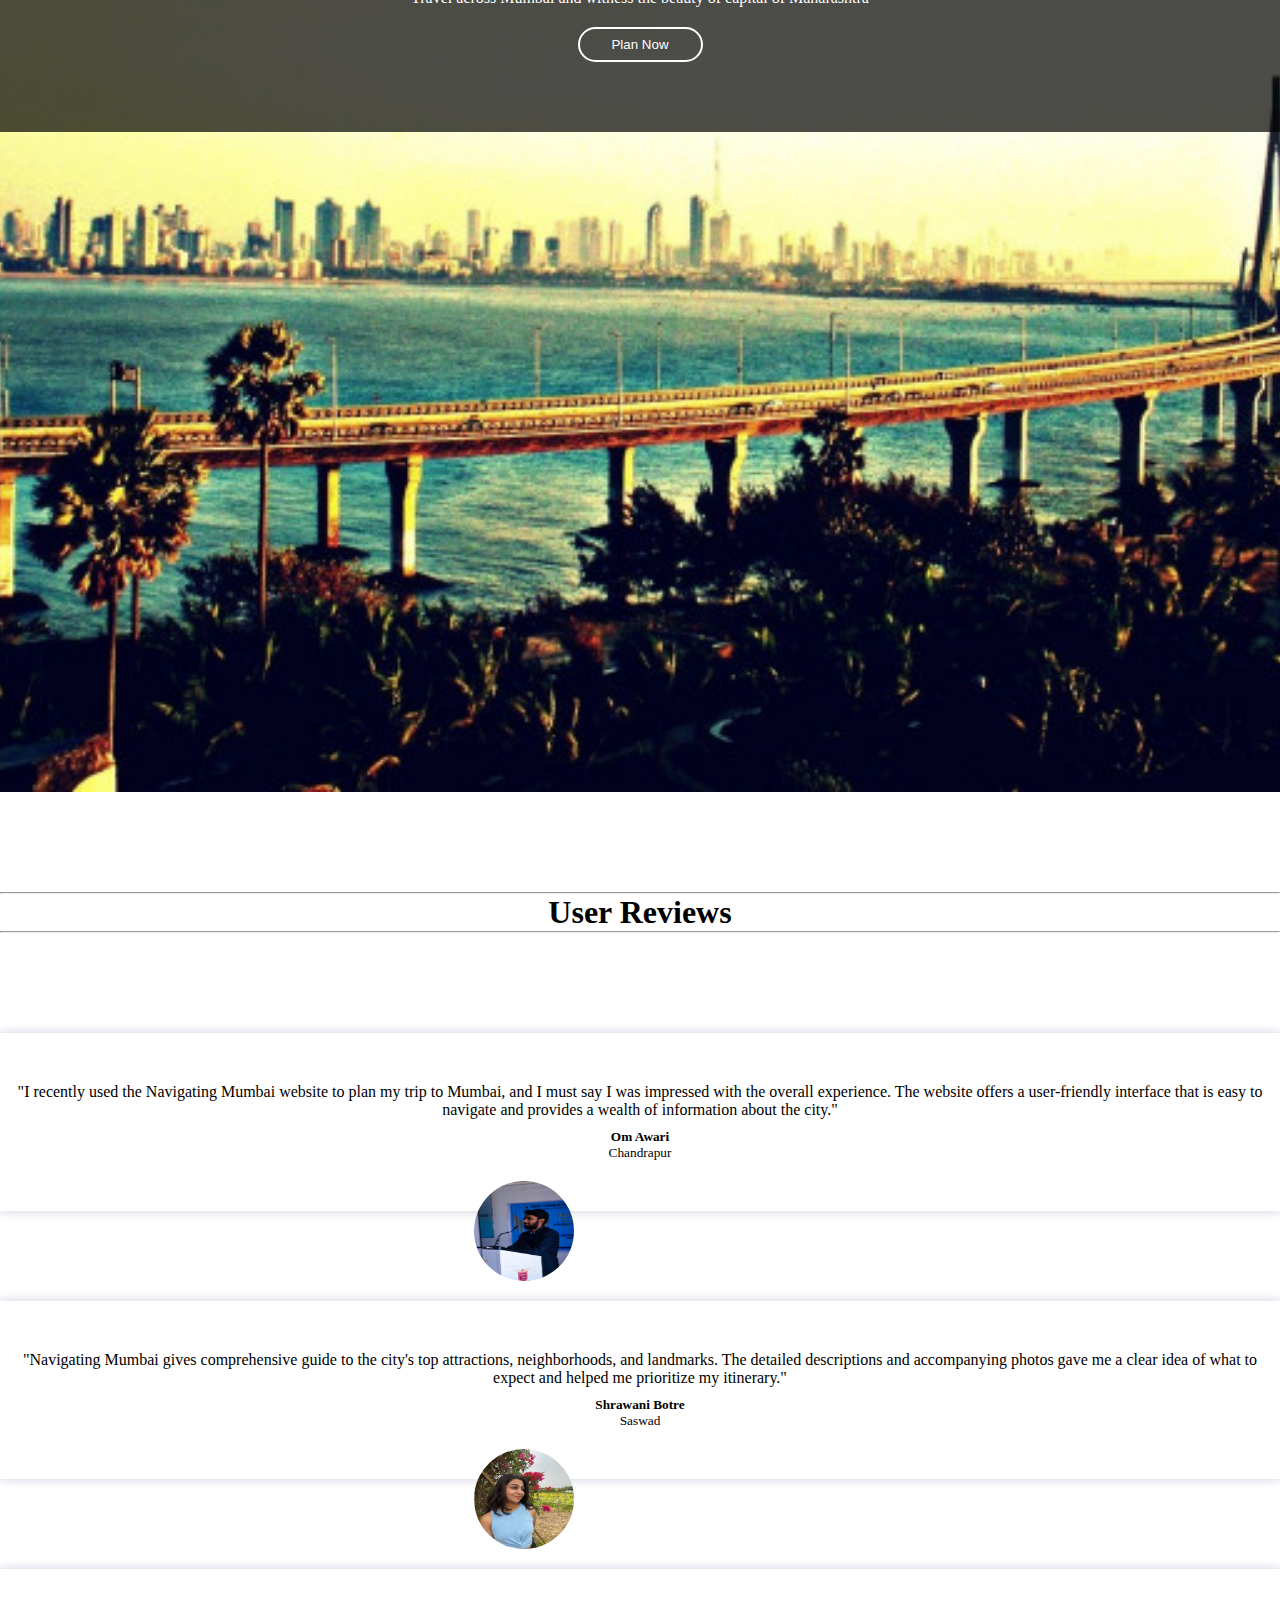
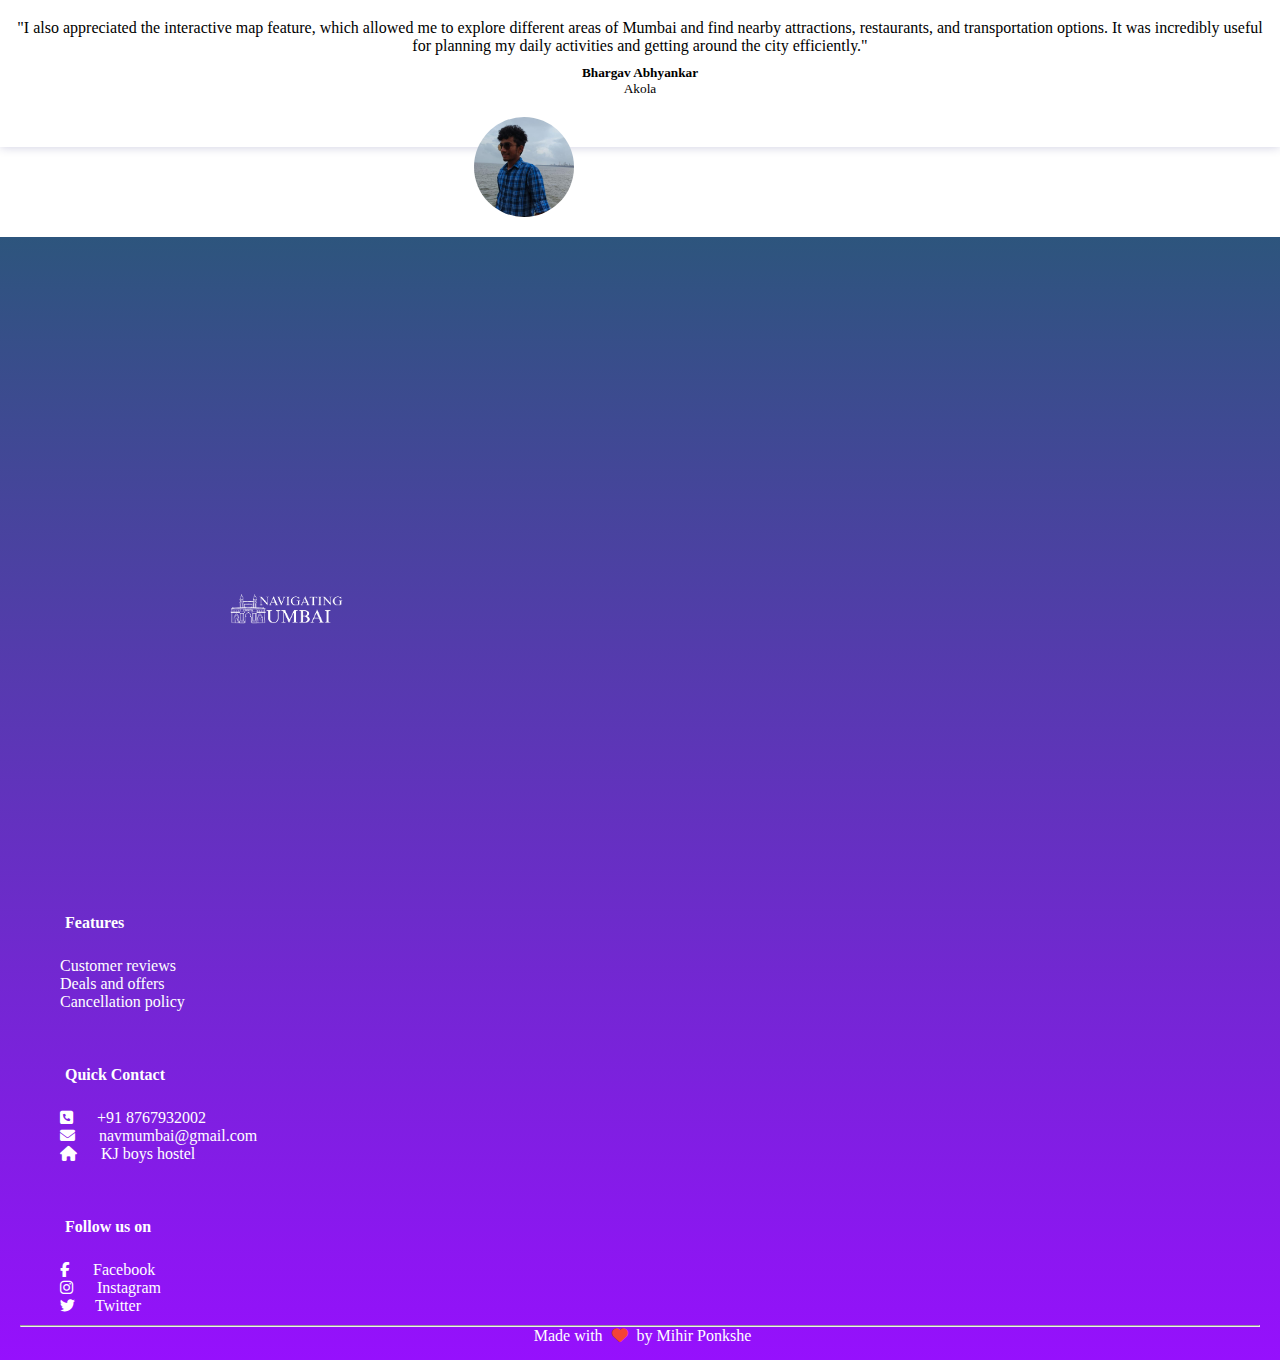
==== commit 6c854f80: "Update index.html" ====
--- a/index.html
+++ b/index.html
@@ -10,7 +10,9 @@
 <section class="header">
 <div class="container">
     <img src ="Image.jpg">
-        <button type="button" class="login-btn">login</button>
+        <button type="button" class="login-btn">
+           <a href="login.html" style="text-decoration:none;">Login</a> 
+        </button>
            <h1>Travel across Mumbai</h1>
             <div class="input-group">
                 <input type="text" class ="form-control"placeholder="Search any destinations ">
@@ -297,4 +299,4 @@
 </section>
 
 </body>
-</html>+</html>
